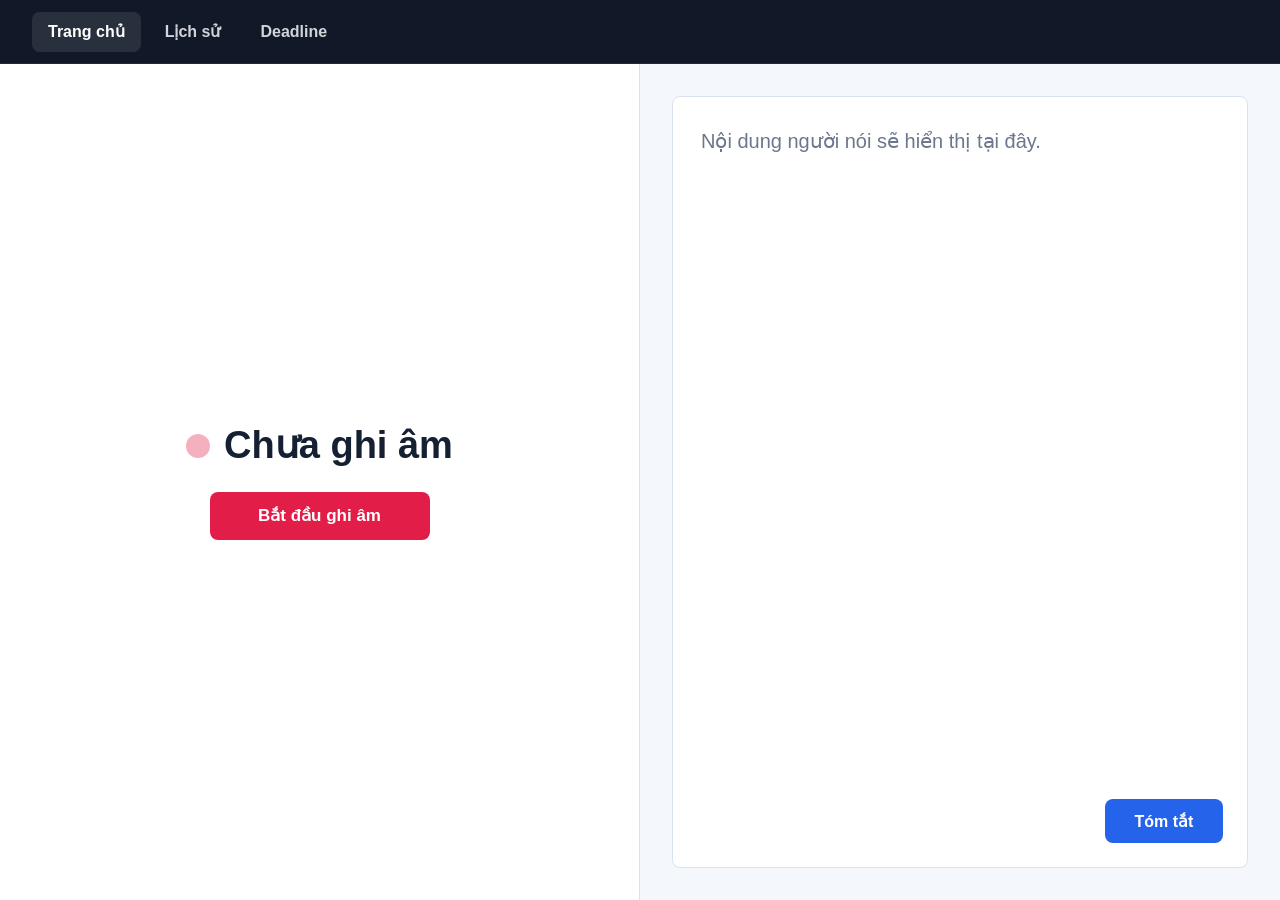
==== index.html @ 63b7f2bf "Add files via upload" ====
﻿<!doctype html>
<html lang="vi">
  <head>
    <meta charset="utf-8">
    <meta name="viewport" content="width=device-width, initial-scale=1">
    <title>Ghi am</title>
    <style>
      :root {
        color-scheme: light;
        --bg: #f4f7fb;
        --panel: #ffffff;
        --text: #152033;
        --muted: #6b778c;
        --line: #d9e2ef;
        --red: #e11d48;
        --nav: #111827;
      }

      * {
        box-sizing: border-box;
      }

      body {
        margin: 0;
        min-height: 100vh;
        font-family: Arial, Helvetica, sans-serif;
        color: var(--text);
        background: var(--bg);
      }

      .app {
        min-height: 100vh;
        display: flex;
        flex-direction: column;
      }

      .top-menu {
        display: flex;
        align-items: center;
        gap: 8px;
        min-height: 64px;
        padding: 0 32px;
        background: var(--nav);
        border-bottom: 1px solid rgba(255, 255, 255, 0.08);
      }

      .menu-link {
        display: inline-flex;
        align-items: center;
        justify-content: center;
        min-height: 40px;
        padding: 0 16px;
        border-radius: 8px;
        color: #d1d5db;
        text-decoration: none;
        font-size: 16px;
        font-weight: 700;
      }

      .menu-link:hover,
      .menu-link.active {
        background: rgba(255, 255, 255, 0.1);
        color: #ffffff;
      }

      .home {
        display: grid;
        grid-template-columns: 1fr 1fr;
        flex: 1;
        min-height: 0;
      }

      .recording-status {
        display: flex;
        flex-direction: column;
        align-items: center;
        justify-content: center;
        gap: 24px;
        padding: 32px;
        background: var(--panel);
        border-right: 1px solid var(--line);
      }

      .recording-indicator {
        display: flex;
        align-items: center;
        justify-content: center;
        gap: 14px;
      }

      .recording-dot {
        width: 24px;
        height: 24px;
        flex: 0 0 auto;
        border-radius: 50%;
        background: var(--red);
        opacity: 0.35;
        box-shadow: none;
      }

      .is-recording .recording-dot {
        opacity: 1;
        box-shadow: 0 0 0 0 rgba(225, 29, 72, 0.52);
        animation: pulse 1.1s ease-out infinite;
      }

      .recording-text {
        margin: 0;
        font-size: clamp(24px, 3vw, 38px);
        font-weight: 700;
        line-height: 1.15;
      }

      .recording-button {
        width: min(100%, 220px);
        min-height: 48px;
        border: 0;
        border-radius: 8px;
        background: var(--red);
        color: #ffffff;
        cursor: pointer;
        font-size: 17px;
        font-weight: 700;
      }

      .recording-button:hover {
        background: #be123c;
      }

      .recording-button:focus-visible,
      .menu-link:focus-visible {
        outline: 3px solid rgba(225, 29, 72, 0.28);
        outline-offset: 3px;
      }

      .transcript {
        display: flex;
        flex-direction: column;
        min-width: 0;
        padding: 32px;
      }

      .transcript-box {
        position: relative;
        flex: 1;
        width: 100%;
        min-height: 360px;
        padding: 28px;
        border: 1px solid var(--line);
        border-radius: 8px;
        background: var(--panel);
        font-size: 20px;
        line-height: 1.6;
        overflow-wrap: anywhere;
      }

      .placeholder {
        margin: 0;
        color: var(--muted);
      }

      .summary-button {
        position: absolute;
        right: 24px;
        bottom: 24px;
        min-width: 118px;
        min-height: 44px;
        border: 0;
        border-radius: 8px;
        background: #2563eb;
        color: #ffffff;
        cursor: pointer;
        font-size: 16px;
        font-weight: 700;
      }

      .summary-button:hover {
        background: #1d4ed8;
      }

      .summary-button:focus-visible {
        outline: 3px solid rgba(37, 99, 235, 0.26);
        outline-offset: 3px;
      }

      @keyframes pulse {
        0% {
          transform: scale(0.92);
          box-shadow: 0 0 0 0 rgba(225, 29, 72, 0.52);
        }

        70% {
          transform: scale(1);
          box-shadow: 0 0 0 16px rgba(225, 29, 72, 0);
        }

        100% {
          transform: scale(0.92);
          box-shadow: 0 0 0 0 rgba(225, 29, 72, 0);
        }
      }

      @media (max-width: 760px) {
        .top-menu {
          min-height: auto;
          padding: 12px;
          overflow-x: auto;
        }

        .menu-link {
          flex: 0 0 auto;
        }

        .home {
          grid-template-columns: 1fr;
          grid-template-rows: auto 1fr;
        }

        .recording-status {
          align-items: flex-start;
          justify-content: flex-start;
          border-right: 0;
          border-bottom: 1px solid var(--line);
        }

        .transcript {
          padding: 20px;
        }
      }
    </style>
  </head>
  <body>
    <div class="app">
      <nav class="top-menu" aria-label="Menu chinh">
        <a class="menu-link active" href="#">Trang chủ</a>
        <a class="menu-link" href="#">Lịch sử</a>
        <a class="menu-link" href="#">Deadline</a>
      </nav>

      <main class="home">
        <section class="recording-status" id="recordingStatus" aria-label="Trang thai ghi am">
          <div class="recording-indicator">
            <span class="recording-dot" aria-hidden="true"></span>
            <p class="recording-text" id="recordingText">Chưa ghi âm</p>
          </div>
          <button class="recording-button" id="recordingButton" type="button" aria-pressed="false">
            Bắt đầu ghi âm
          </button>
        </section>

        <section class="transcript" aria-label="Noi dung ghi am">
          <div class="transcript-box" id="transcript">
            <p class="placeholder">Nội dung người nói sẽ hiển thị tại đây.</p>
            <button class="summary-button" type="button">Tóm tắt</button>
          </div>
        </section>
      </main>
    </div>

    <script>
      const recordingStatus = document.getElementById("recordingStatus");
      const recordingButton = document.getElementById("recordingButton");
      const recordingText = document.getElementById("recordingText");

      recordingButton.addEventListener("click", () => {
        const isRecording = recordingStatus.classList.toggle("is-recording");

        recordingText.textContent = isRecording ? "Đang ghi âm" : "Chưa ghi âm";
        recordingButton.textContent = isRecording ? "Dừng ghi âm" : "Bắt đầu ghi âm";
        recordingButton.setAttribute("aria-pressed", String(isRecording));
      });
    </script>
  </body>
</html>
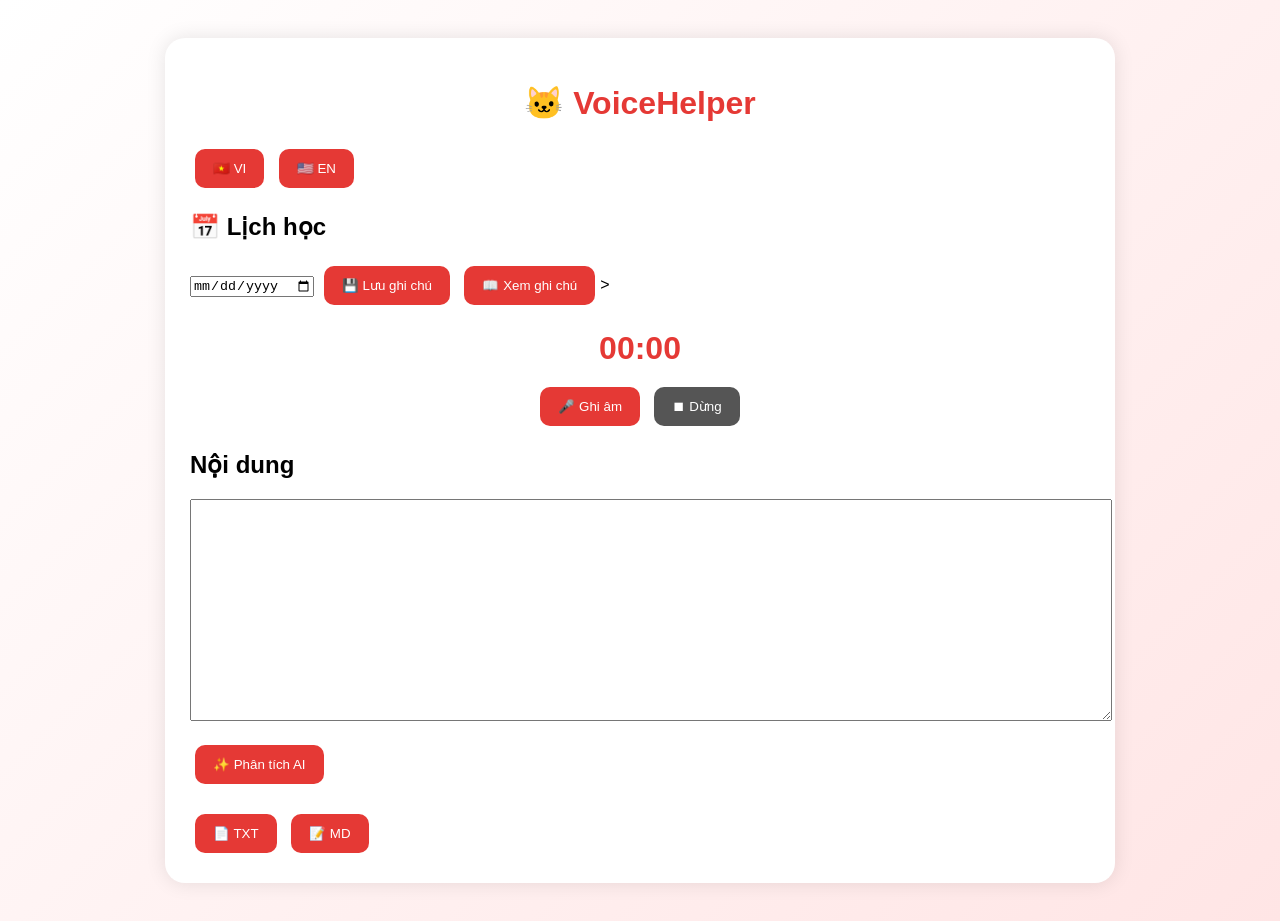
==== commit 9f678ecc: "Add files via upload" ====
--- a/index.html
+++ b/index.html
@@ -1,275 +1,70 @@
-﻿<!doctype html>
-<html lang="vi">
-  <head>
-    <meta charset="utf-8">
-    <meta name="viewport" content="width=device-width, initial-scale=1">
-    <title>Ghi am</title>
-    <style>
-      :root {
-        color-scheme: light;
-        --bg: #f4f7fb;
-        --panel: #ffffff;
-        --text: #152033;
-        --muted: #6b778c;
-        --line: #d9e2ef;
-        --red: #e11d48;
-        --nav: #111827;
-      }
-
-      * {
-        box-sizing: border-box;
-      }
-
-      body {
-        margin: 0;
-        min-height: 100vh;
-        font-family: Arial, Helvetica, sans-serif;
-        color: var(--text);
-        background: var(--bg);
-      }
-
-      .app {
-        min-height: 100vh;
-        display: flex;
-        flex-direction: column;
-      }
-
-      .top-menu {
-        display: flex;
-        align-items: center;
-        gap: 8px;
-        min-height: 64px;
-        padding: 0 32px;
-        background: var(--nav);
-        border-bottom: 1px solid rgba(255, 255, 255, 0.08);
-      }
-
-      .menu-link {
-        display: inline-flex;
-        align-items: center;
-        justify-content: center;
-        min-height: 40px;
-        padding: 0 16px;
-        border-radius: 8px;
-        color: #d1d5db;
-        text-decoration: none;
-        font-size: 16px;
-        font-weight: 700;
-      }
-
-      .menu-link:hover,
-      .menu-link.active {
-        background: rgba(255, 255, 255, 0.1);
-        color: #ffffff;
-      }
-
-      .home {
-        display: grid;
-        grid-template-columns: 1fr 1fr;
-        flex: 1;
-        min-height: 0;
-      }
-
-      .recording-status {
-        display: flex;
-        flex-direction: column;
-        align-items: center;
-        justify-content: center;
-        gap: 24px;
-        padding: 32px;
-        background: var(--panel);
-        border-right: 1px solid var(--line);
-      }
-
-      .recording-indicator {
-        display: flex;
-        align-items: center;
-        justify-content: center;
-        gap: 14px;
-      }
-
-      .recording-dot {
-        width: 24px;
-        height: 24px;
-        flex: 0 0 auto;
-        border-radius: 50%;
-        background: var(--red);
-        opacity: 0.35;
-        box-shadow: none;
-      }
-
-      .is-recording .recording-dot {
-        opacity: 1;
-        box-shadow: 0 0 0 0 rgba(225, 29, 72, 0.52);
-        animation: pulse 1.1s ease-out infinite;
-      }
-
-      .recording-text {
-        margin: 0;
-        font-size: clamp(24px, 3vw, 38px);
-        font-weight: 700;
-        line-height: 1.15;
-      }
-
-      .recording-button {
-        width: min(100%, 220px);
-        min-height: 48px;
-        border: 0;
-        border-radius: 8px;
-        background: var(--red);
-        color: #ffffff;
-        cursor: pointer;
-        font-size: 17px;
-        font-weight: 700;
-      }
-
-      .recording-button:hover {
-        background: #be123c;
-      }
-
-      .recording-button:focus-visible,
-      .menu-link:focus-visible {
-        outline: 3px solid rgba(225, 29, 72, 0.28);
-        outline-offset: 3px;
-      }
-
-      .transcript {
-        display: flex;
-        flex-direction: column;
-        min-width: 0;
-        padding: 32px;
-      }
-
-      .transcript-box {
-        position: relative;
-        flex: 1;
-        width: 100%;
-        min-height: 360px;
-        padding: 28px;
-        border: 1px solid var(--line);
-        border-radius: 8px;
-        background: var(--panel);
-        font-size: 20px;
-        line-height: 1.6;
-        overflow-wrap: anywhere;
-      }
-
-      .placeholder {
-        margin: 0;
-        color: var(--muted);
-      }
-
-      .summary-button {
-        position: absolute;
-        right: 24px;
-        bottom: 24px;
-        min-width: 118px;
-        min-height: 44px;
-        border: 0;
-        border-radius: 8px;
-        background: #2563eb;
-        color: #ffffff;
-        cursor: pointer;
-        font-size: 16px;
-        font-weight: 700;
-      }
-
-      .summary-button:hover {
-        background: #1d4ed8;
-      }
-
-      .summary-button:focus-visible {
-        outline: 3px solid rgba(37, 99, 235, 0.26);
-        outline-offset: 3px;
-      }
-
-      @keyframes pulse {
-        0% {
-          transform: scale(0.92);
-          box-shadow: 0 0 0 0 rgba(225, 29, 72, 0.52);
-        }
-
-        70% {
-          transform: scale(1);
-          box-shadow: 0 0 0 16px rgba(225, 29, 72, 0);
-        }
-
-        100% {
-          transform: scale(0.92);
-          box-shadow: 0 0 0 0 rgba(225, 29, 72, 0);
-        }
-      }
-
-      @media (max-width: 760px) {
-        .top-menu {
-          min-height: auto;
-          padding: 12px;
-          overflow-x: auto;
-        }
-
-        .menu-link {
-          flex: 0 0 auto;
-        }
-
-        .home {
-          grid-template-columns: 1fr;
-          grid-template-rows: auto 1fr;
-        }
-
-        .recording-status {
-          align-items: flex-start;
-          justify-content: flex-start;
-          border-right: 0;
-          border-bottom: 1px solid var(--line);
-        }
-
-        .transcript {
-          padding: 20px;
-        }
-      }
-    </style>
-  </head>
-  <body>
-    <div class="app">
-      <nav class="top-menu" aria-label="Menu chinh">
-        <a class="menu-link active" href="#">Trang chủ</a>
-        <a class="menu-link" href="#">Lịch sử</a>
-        <a class="menu-link" href="#">Deadline</a>
-      </nav>
-
-      <main class="home">
-        <section class="recording-status" id="recordingStatus" aria-label="Trang thai ghi am">
-          <div class="recording-indicator">
-            <span class="recording-dot" aria-hidden="true"></span>
-            <p class="recording-text" id="recordingText">Chưa ghi âm</p>
-          </div>
-          <button class="recording-button" id="recordingButton" type="button" aria-pressed="false">
-            Bắt đầu ghi âm
-          </button>
-        </section>
-
-        <section class="transcript" aria-label="Noi dung ghi am">
-          <div class="transcript-box" id="transcript">
-            <p class="placeholder">Nội dung người nói sẽ hiển thị tại đây.</p>
-            <button class="summary-button" type="button">Tóm tắt</button>
-          </div>
-        </section>
-      </main>
-    </div>
-
-    <script>
-      const recordingStatus = document.getElementById("recordingStatus");
-      const recordingButton = document.getElementById("recordingButton");
-      const recordingText = document.getElementById("recordingText");
-
-      recordingButton.addEventListener("click", () => {
-        const isRecording = recordingStatus.classList.toggle("is-recording");
-
-        recordingText.textContent = isRecording ? "Đang ghi âm" : "Chưa ghi âm";
-        recordingButton.textContent = isRecording ? "Dừng ghi âm" : "Bắt đầu ghi âm";
-        recordingButton.setAttribute("aria-pressed", String(isRecording));
-      });
-    </script>
-  </body>
-</html>
+<!DOCTYPE html>
+<html lang="vi">
+<head>
+    <meta charset="UTF-8">
+    <title>VoiceHelper</title>
+    <link rel="stylesheet" href="style.css">
+</head>
+<body>
 
+<div class="container">
+
+    <h1 id="appTitle">🐱 VoiceHelper</h1>
+
+    <div class="language">
+        <button onclick="setLanguage('vi')">🇻🇳 VI</button>
+        <button onclick="setLanguage('en')">🇺🇸 EN</button>
+    </div>
+
+    <h2 id="calendarTitle">📅 Lịch học</h2>
+
+    <input type="date" id="studyDate">
+
+    <button id="saveBtn" onclick="saveNote()">
+💾 Lưu ghi chú
+</button>
+
+<button id="loadBtn" onclick="loadNote()">
+📖 Xem ghi chú
+</button>>
+
+    <div class="record-section">
+
+    <div id="timer">
+        00:00
+    </div>
+
+    <button id="recordBtn">
+        🎤 Ghi âm
+    </button>
+
+    <button id="stopBtn">
+        ⏹ Dừng
+    </button>
+
+</div>
+
+    <h2 id="transcriptTitle">Nội dung</h2>
+
+    <textarea id="transcript"></textarea>
+
+    <button id="analyzeBtn">
+        ✨ Phân tích AI
+    </button>
+
+    <div id="result"></div>
+
+    <button onclick="exportTXT()">
+        📄 TXT
+    </button>
+
+    <button onclick="exportMD()">
+        📝 MD
+    </button>
+
+</div>
+
+<script src="script.js"></script>
+
+</body>
+</html>
--- a/style.css
+++ b/style.css
@@ -0,0 +1,96 @@
+body{
+    font-family: Arial;
+    background: linear-gradient(
+        135deg,
+        #ffffff,
+        #ffe5e5
+    );
+    padding:30px;
+}
+
+.container{
+    max-width:900px;
+    margin:auto;
+    background:white;
+    padding:25px;
+    border-radius:20px;
+    box-shadow:0 0 20px rgba(0,0,0,.1);
+}
+
+h1{
+    color:#e53935;
+    text-align:center;
+}
+
+textarea{
+    width:100%;
+    height:200px;
+    padding:10px;
+    margin-bottom:15px;
+}
+
+button{
+    background:#e53935;
+    color:white;
+    border:none;
+    padding:12px 18px;
+    margin:5px;
+    border-radius:10px;
+    cursor:pointer;
+}
+
+button:hover{
+    opacity:.9;
+}
+
+#result{
+    margin-top:20px;
+    white-space:pre-wrap;
+}
+.record-section{
+
+    text-align:center;
+
+    margin:20px 0;
+}
+
+#timer{
+
+    font-size:32px;
+
+    font-weight:bold;
+
+    color:#e53935;
+
+    margin-bottom:15px;
+}
+
+#recordBtn{
+
+    background:#e53935;
+}
+
+#stopBtn{
+
+    background:#555;
+}
+
+.recording{
+
+    animation:pulse 1s infinite;
+}
+
+@keyframes pulse{
+
+    0%{
+        transform:scale(1);
+    }
+
+    50%{
+        transform:scale(1.05);
+    }
+
+    100%{
+        transform:scale(1);
+    }
+}
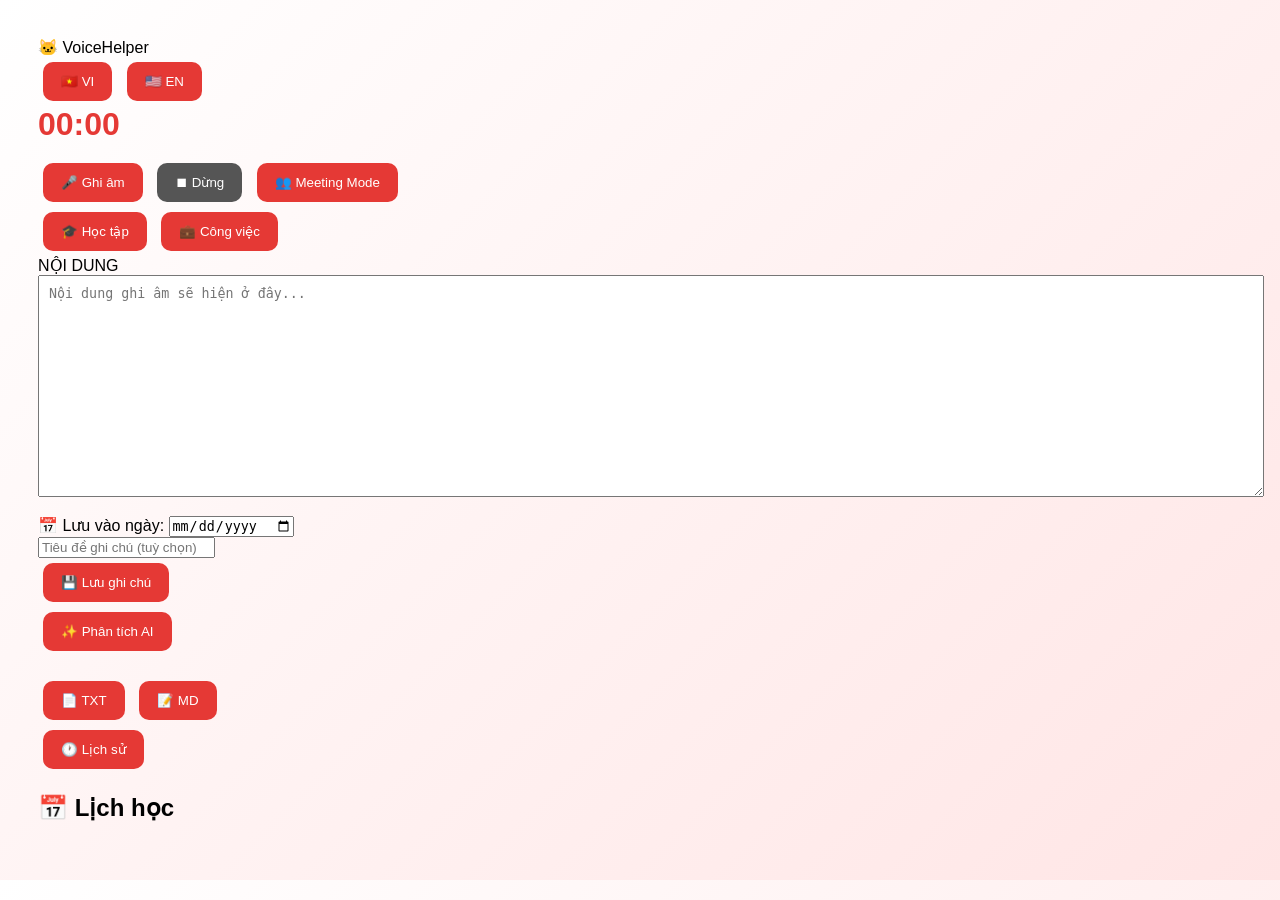
==== commit 208e7fe9: "Add files via upload" ====
--- a/index.html
+++ b/index.html
@@ -1,70 +1,232 @@
 <!DOCTYPE html>
 <html lang="vi">
 <head>
-    <meta charset="UTF-8">
-    <title>VoiceHelper</title>
-    <link rel="stylesheet" href="style.css">
+  <meta charset="UTF-8">
+  <meta name="viewport" content="width=device-width, initial-scale=1.0">
+  <title>VoiceHelper</title>
+  <link rel="stylesheet" href="style.css">
 </head>
 <body>
 
-<div class="container">
-
-    <h1 id="appTitle">🐱 VoiceHelper</h1>
-
+<!-- TOP BAR -->
+<div class="topbar">
+  <div class="app-title" id="appTitle">🐱 Voice<span>Helper</span></div>
+  <div class="topbar-right">
     <div class="language">
-        <button onclick="setLanguage('vi')">🇻🇳 VI</button>
-        <button onclick="setLanguage('en')">🇺🇸 EN</button>
-    </div>
-
+      <button id="btnVI" class="active">🇻🇳 VI</button>
+      <button id="btnEN">🇺🇸 EN</button>
+    </div>
+  </div>
+</div>
+
+<!-- MAIN LAYOUT -->
+<div class="main-layout">
+
+  <!-- LEFT: main content -->
+  <div class="left-panel">
+
+    <!-- RECORD -->
+    <div class="record-card">
+      <div id="timer">00:00</div>
+      <div class="record-btns">
+        <button id="recordBtn">🎤 <span id="recordLabel">Ghi âm</span></button>
+        <button id="stopBtn">⏹ <span id="stopLabel">Dừng</span></button>
+        <button id="meetingModeBtn" class="meeting-mode-btn">👥 <span id="meetingLabel">Meeting Mode</span></button>
+      </div>
+      <div id="meetingBadge" class="meeting-badge" style="display:none">🔴 MEETING MODE – Phân biệt người nói</div>
+
+      <!-- MODE SELECTOR -->
+      <div id="modeSelectorRow" class="mode-selector-row">
+        <button id="modeStudyBtn" class="mode-btn mode-btn-study">🎓 <span>Học tập</span></button>
+        <button id="modeWorkBtn"  class="mode-btn mode-btn-work">💼 <span>Công việc</span></button>
+      </div>
+      <!-- STUDY TOOLS -->
+      <div id="studyToolsRow" class="mode-tools-row" style="display:none">
+        <button id="chatNoteBtn" class="mode-tool-btn">💬 Hỏi đáp ghi chú</button>
+      </div>
+      <!-- WORK TOOLS -->
+      <div id="workToolsRow" class="mode-tools-row" style="display:none">
+        <button id="exportMinutesBtn" class="mode-tool-btn">📄 Xuất biên bản</button>
+      </div>
+    </div>
+
+    <!-- TRANSCRIPT -->
+    <div class="panel-block">
+      <div class="block-label" id="transcriptTitle">NỘI DUNG</div>
+      <textarea id="transcript" placeholder="Nội dung ghi âm sẽ hiện ở đây..." readonly></textarea>
+    </div>
+
+    <!-- SAVE NOTE ROW -->
+    <div class="save-note-row">
+      <div class="save-note-date-wrap">
+        <label class="save-date-label" id="saveDateLabel">📅 Lưu vào ngày:</label>
+        <input type="date" id="studyDate" class="save-date-input">
+      </div>
+      <div class="save-note-title-wrap">
+        <input type="text" id="noteTitle" class="save-note-title-input" placeholder="Tiêu đề ghi chú (tuỳ chọn)">
+      </div>
+      <button id="saveNoteBtn" class="save-note-btn">💾 <span id="saveLabel">Lưu ghi chú</span></button>
+    </div>
+
+    <!-- ANALYZE -->
+    <button id="analyzeBtn">✨ <span id="analyzeLabel">Phân tích AI</span></button>
+
+    <!-- RESULT -->
+    <div id="result"></div>
+
+    <!-- EXPORT -->
+    <div class="export-row">
+      <button id="exportTxtBtn">📄 TXT</button>
+      <button id="exportMdBtn">📝 MD</button>
+    </div>
+
+  </div>
+
+  <!-- RIGHT: sidebar -->
+  <div class="right-panel">
+
+    <!-- 1. ACTIONS (TOP) -->
+    <div class="side-actions">
+      <button id="historyBtn">🕐 <span id="historyLabel">Lịch sử</span></button>
+    </div>
+
+    <!-- 2. CALENDAR -->
     <h2 id="calendarTitle">📅 Lịch học</h2>
-
-    <input type="date" id="studyDate">
-
-    <button id="saveBtn" onclick="saveNote()">
-💾 Lưu ghi chú
-</button>
-
-<button id="loadBtn" onclick="loadNote()">
-📖 Xem ghi chú
-</button>>
-
-    <div class="record-section">
-
-    <div id="timer">
-        00:00
-    </div>
-
-    <button id="recordBtn">
-        🎤 Ghi âm
-    </button>
-
-    <button id="stopBtn">
-        ⏹ Dừng
-    </button>
-
-</div>
-
-    <h2 id="transcriptTitle">Nội dung</h2>
-
-    <textarea id="transcript"></textarea>
-
-    <button id="analyzeBtn">
-        ✨ Phân tích AI
-    </button>
-
-    <div id="result"></div>
-
-    <button onclick="exportTXT()">
-        📄 TXT
-    </button>
-
-    <button onclick="exportMD()">
-        📝 MD
-    </button>
-
+    <div id="miniCalendar" class="mini-calendar"></div>
+
+    <!-- 3. NOTE VIEWER (hiện khi bấm ngày có ghi chú) -->
+    <div id="noteViewer" class="note-viewer" style="display:none">
+      <div class="note-viewer-header">
+        <span class="note-viewer-date" id="noteViewerDate"></span>
+        <button class="note-viewer-close" onclick="closeNoteViewer()">✕</button>
+      </div>
+      <div id="noteViewerBody"></div>
+    </div>
+
+  </div>
+</div>
+
+<!-- HISTORY MODAL -->
+<div id="historyModal" class="modal-overlay" style="display:none" onclick="if(event.target===this)closeHistoryModal()">
+  <div class="modal-box">
+    <div class="modal-header">
+      <span>🕐 <span id="historyModalTitle">Lịch sử ghi chú</span></span>
+      <button class="modal-close" onclick="closeHistoryModal()">✕</button>
+    </div>
+    <div class="history-search-wrap">
+      <span class="history-search-icon">🔍</span>
+      <input type="text" id="historySearchInput" class="history-search-input" placeholder="Tìm kiếm ghi chú..." oninput="onHistorySearch(this.value)">
+      <button class="history-search-clear" id="historySearchClear" onclick="clearHistorySearch()" style="display:none">✕</button>
+    </div>
+    <div class="history-toolbar">
+      <div id="historyCount" class="history-count"></div>
+      <div class="history-toolbar-actions">
+        <button id="deleteAllNotesBtn" class="delete-all-notes-btn" onclick="deleteAllNotes()" style="display:none">🗑️ <span id="deleteAllLabel">Xóa tất cả</span></button>
+      </div>
+    </div>
+    <div id="historyList" class="history-list"></div>
+  </div>
+</div>
+
+<!-- REMINDER MODAL -->
+<div id="reminderModal" class="modal-overlay" style="display:none" onclick="if(event.target===this)closeModal('reminderModal')">
+  <div class="modal-box modal-box-sm">
+    <div class="modal-header">🔔 <span id="reminderModalTitle">Nhắc nhở sự kiện</span>
+      <button class="modal-close" onclick="closeModal('reminderModal')">✕</button>
+    </div>
+    <div style="padding:20px;display:flex;flex-direction:column;gap:14px">
+      <div style="font-size:.9rem;color:#555" id="reminderDesc">Chọn ngày sự kiện. Bạn sẽ được nhắc hàng ngày từ 1 tháng trước đến ngày đó.</div>
+      <input type="date" id="reminderDate" class="save-date-input" style="width:100%">
+      <input type="text" id="reminderNote" class="save-note-title-input" placeholder="Ghi chú thêm (tuỳ chọn)" style="width:100%;padding:10px 12px;border:1.5px solid #ffd0cc;border-radius:10px;font-family:inherit;font-size:.9rem;outline:none">
+      <button id="reminderSaveBtn" onclick="saveReminder()" style="background:var(--red);color:#fff;padding:12px;border-radius:10px;font-size:.95rem;width:100%">💾 <span id="reminderSaveLabel">Lưu & Gửi Gmail</span></button>
+      <div id="reminderList" style="display:flex;flex-direction:column;gap:8px;max-height:200px;overflow-y:auto"></div>
+    </div>
+  </div>
+</div>
+
+<!-- CHAT NOTE MODAL -->
+<div id="chatNoteModal" class="modal-overlay" style="display:none" onclick="if(event.target===this)closeModal('chatNoteModal')">
+  <div class="modal-box" style="max-height:88vh">
+    <div class="modal-header">💬 <span id="chatModalTitle">Hỏi đáp với ghi chú</span>
+      <button class="modal-close" onclick="closeModal('chatNoteModal')">✕</button>
+    </div>
+    <div id="chatMessages" class="chat-messages"></div>
+    <div class="chat-input-row">
+      <input type="text" id="chatInput" class="chat-input" placeholder="Hỏi về nội dung ghi chú..." onkeydown="if(event.key==='Enter')sendChat()">
+      <button onclick="sendChat()" class="chat-send-btn">➤</button>
+    </div>
+  </div>
+</div>
+
+<!-- ACTION ITEMS MODAL -->
+<div id="actionModal" class="modal-overlay" style="display:none" onclick="if(event.target===this)closeModal('actionModal')">
+  <div class="modal-box">
+    <div class="modal-header">✅ <span id="actionModalTitle">Action Items</span>
+      <button class="modal-close" onclick="closeModal('actionModal')">✕</button>
+    </div>
+    <div id="actionModalBody" style="padding:18px;overflow-y:auto;max-height:70vh"></div>
+  </div>
+</div>
+
+<!-- EXPORT MINUTES MODAL -->
+<div id="minutesModal" class="modal-overlay" style="display:none" onclick="if(event.target===this)closeModal('minutesModal')">
+  <div class="modal-box">
+    <div class="modal-header">📄 <span id="minutesModalTitle">Xuất biên bản họp</span>
+      <button class="modal-close" onclick="closeModal('minutesModal')">✕</button>
+    </div>
+    <div style="padding:18px;display:flex;flex-direction:column;gap:12px">
+      <div style="display:grid;grid-template-columns:1fr 1fr;gap:10px">
+        <div><label class="save-date-label">📌 Tên cuộc họp</label><input type="text" id="minutesTitle" class="save-note-title-input" style="width:100%;margin-top:4px;padding:9px 12px;border:1.5px solid #ffd0cc;border-radius:10px;font-family:inherit;font-size:.88rem;outline:none" placeholder="Họp dự án tháng 6..."></div>
+        <div><label class="save-date-label">📅 Ngày họp</label><input type="date" id="minutesDate" class="save-date-input" style="width:100%;margin-top:4px"></div>
+        <div><label class="save-date-label">📍 Địa điểm</label><input type="text" id="minutesLocation" class="save-note-title-input" style="width:100%;margin-top:4px;padding:9px 12px;border:1.5px solid #ffd0cc;border-radius:10px;font-family:inherit;font-size:.88rem;outline:none" placeholder="Phòng họp A / Google Meet..."></div>
+        <div><label class="save-date-label">👥 Thành phần</label><input type="text" id="minutesAttendees" class="save-note-title-input" style="width:100%;margin-top:4px;padding:9px 12px;border:1.5px solid #ffd0cc;border-radius:10px;font-family:inherit;font-size:.88rem;outline:none" placeholder="Anh Nam, Chị Lan, Anh Hùng..."></div>
+      </div>
+      <div id="minutesPreview" style="background:#f9f9f9;border:1.5px solid #ffd0cc;border-radius:10px;padding:14px;font-size:.84rem;line-height:1.7;max-height:280px;overflow-y:auto;white-space:pre-wrap;color:#333"></div>
+      <div style="display:flex;gap:10px">
+        <button onclick="generateMinutes()" style="flex:1;background:var(--red);color:#fff;padding:12px;border-radius:10px;font-size:.92rem">🤖 Tạo biên bản AI</button>
+        <button onclick="downloadMinutesTxt()" id="downloadMinutesBtn" style="flex:1;background:#2e7d32;color:#fff;padding:12px;border-radius:10px;font-size:.92rem;display:none">⬇️ Tải TXT</button>
+      </div>
+    </div>
+  </div>
 </div>
 
 <script src="script.js"></script>
-
+<script>
+window.addEventListener("load", function() {
+
+  var _timerInterval = null;
+
+  function startTimer() {
+    window.seconds = 0;
+    clearInterval(_timerInterval);
+    _timerInterval = setInterval(function() {
+      window.seconds++;
+      var m = String(Math.floor(window.seconds / 60)).padStart(2, "0");
+      var s = String(window.seconds % 60).padStart(2, "0");
+      document.getElementById("timer").innerText = m + ":" + s;
+    }, 1000);
+  }
+
+  function stopTimer() {
+    clearInterval(_timerInterval);
+    _timerInterval = null;
+  }
+
+  // Meeting Mode tự bật/tắt timer
+  var meetingBtn = document.getElementById("meetingModeBtn");
+  meetingBtn.addEventListener("click", function() {
+    setTimeout(function() {
+      var active = document.getElementById("meetingBadge").style.display !== "none";
+      if (active) { startTimer(); } else { stopTimer(); }
+    }, 50);
+  });
+
+  // Nút Dừng cũng dừng timer
+  document.getElementById("stopBtn").addEventListener("click", function() {
+    stopTimer();
+  });
+
+});
+</script>
 </body>
 </html>
